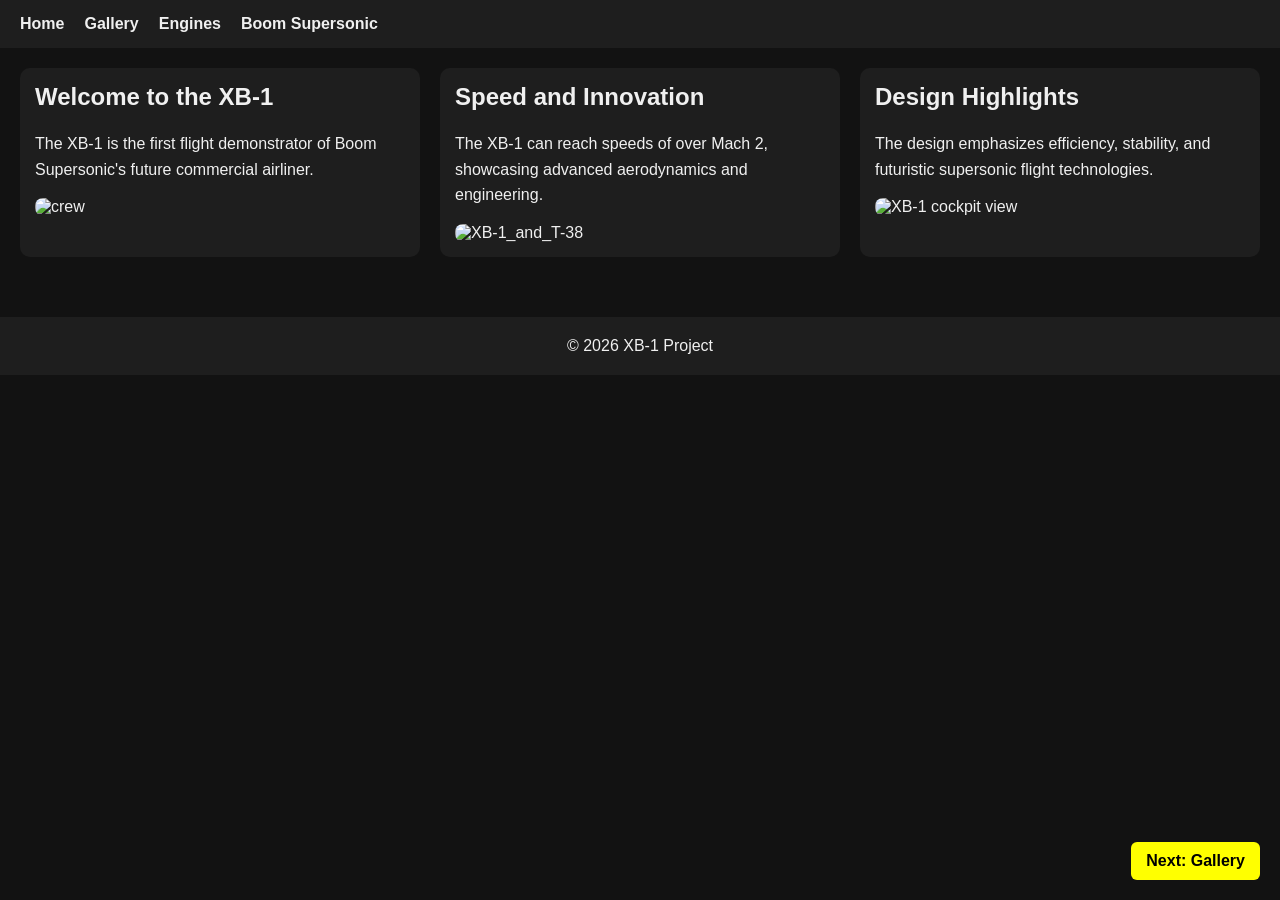
==== index.html @ 9a818ab4 "files" ====
<!DOCTYPE html>
<html lang="en">
<head>
  <meta charset="UTF-8">
  <meta name="viewport" content="width=device-width, initial-scale=1.0">
  <title>XB-1 Introduction</title>
  <link rel="stylesheet" href="style.css">
</head>
<body>
  <header class="sticky-header">
    <nav>
      <ul class="nav-list">
        <li><a href="index.html">Home</a></li>
        <li><a href="gallery.html">Gallery</a></li>
        <li><a href="engines.html">Engines</a></li>
        <li><a href="boom.html">Boom Supersonic</a></li>
      </ul>
    </nav>
  </header>

  <main class="grid-home">
    <section>
      <h2>Welcome to the XB-1</h2>
      <p>The XB-1 is the first flight demonstrator of Boom Supersonic's future commercial airliner.</p>
      <img src="images/XB-1_and_crew.jpg" alt="crew">
    </section>
    <section>
      <h2>Speed and Innovation</h2>
      <p>The XB-1 can reach speeds of over Mach 2, showcasing advanced aerodynamics and engineering.</p>
      <img src="images/XB-1_and_T-38.jpg" alt="XB-1_and_T-38">
    </section>
    <section>
      <h2>Design Highlights</h2>
      <p>The design emphasizes efficiency, stability, and futuristic supersonic flight technologies.</p>
      <img src="images/XB-1_dark_room.jpg" alt="XB-1 cockpit view">
    </section>
  </main>

  <div class="nav-buttons">
    <a href="gallery.html">Next: Gallery</a>
  </div>

  <footer>
    &copy; 2026 XB-1 Project
  </footer>
  <script src="script.js"></script>
</body>
</html>
---- style.css ----
body {
  margin: 0;
  font-family: Arial, sans-serif;
  background-color: #121212;
  color: #f0f0f0;
}

main {
  padding: 20px;
}

h1, h2, h3 {
  margin-top: 0;
}

p {
  line-height: 1.6;
}

.sticky-header {
  position: sticky;
  top: 0;
  background-color: #1e1e1e;
  padding: 15px 20px;
  z-index: 1000;
}

.nav-list {
  display: flex;
  gap: 20px;
  list-style: none;
  margin: 0;
  padding: 0;
}

.nav-list a {
  color: #f0f0f0;
  text-decoration: none;
  font-weight: bold;
}

.nav-list a:hover {
  color: yellow;
}

.grid-home {
  display: grid;
  grid-template-columns: repeat(3, 1fr);
  gap: 20px;
}

.grid-gallery {
  display: grid;
  grid-template-columns: 1fr;
  gap: 20px;
}

.grid-engines {
  display: grid;
  grid-template-columns: 1fr 1fr;
  gap: 20px;
}

.grid-boom {
  display: grid;
  grid-template-columns: 1fr 1fr;
  gap: 20px;
}

.grid-newsletter {
  display: grid;
  justify-items: center;
}

.photo-grid {
  display: grid;
  grid-template-columns: repeat(auto-fit, minmax(250px, 1fr));
  gap: 15px;
}

.photo-grid img {
  width: 100%;
  height: 220px;
  object-fit: cover;
  border-radius: 8px;
  transition: 0.3s;
}

.photo-grid img:hover {
  transform: scale(1.05);
}

img {
  width: 100%;
  display: block;
  border-radius: 8px;
}

section {
  background-color: #1e1e1e;
  padding: 15px;
  border-radius: 10px;
  position: relative;
}

button {
  background-color: yellow;
  color: black;
  padding: 10px 15px;
  border: none;
  border-radius: 5px;
  font-weight: bold;
  cursor: pointer;
}

button:hover {
  opacity: 0.8;
}

.nav-buttons {
  position: fixed;
  bottom: 20px;
  right: 20px;
  display: flex;
  gap: 10px;
}

.nav-buttons a {
  background-color: yellow;
  color: black;
  padding: 10px 15px;
  text-decoration: none;
  border-radius: 6px;
  font-weight: bold;
}

form {
  background-color: #1e1e1e;
  padding: 20px;
  border-radius: 10px;
  width: 300px;
}

input, textarea {
  width: 100%;
  padding: 8px;
  margin-top: 5px;
  margin-bottom: 15px;
  border: none;
  border-radius: 5px;
}

footer {
  background-color: #1e1e1e;
  text-align: center;
  padding: 20px;
  margin-top: 40px;
}

.highlight {
  background-color: yellow;
  color: black;
  transition: 0.3s;
}

@media (max-width: 768px) {
  .grid-home {
    grid-template-columns: 1fr;
  }
  .grid-engines {
    grid-template-columns: 1fr;
  }
  .grid-boom {
    grid-template-columns: 1fr;
  }
  .photo-grid {
    grid-template-columns: 1fr;
  }
  .nav-list {
    flex-direction: column;
    gap: 10px;
  }
}
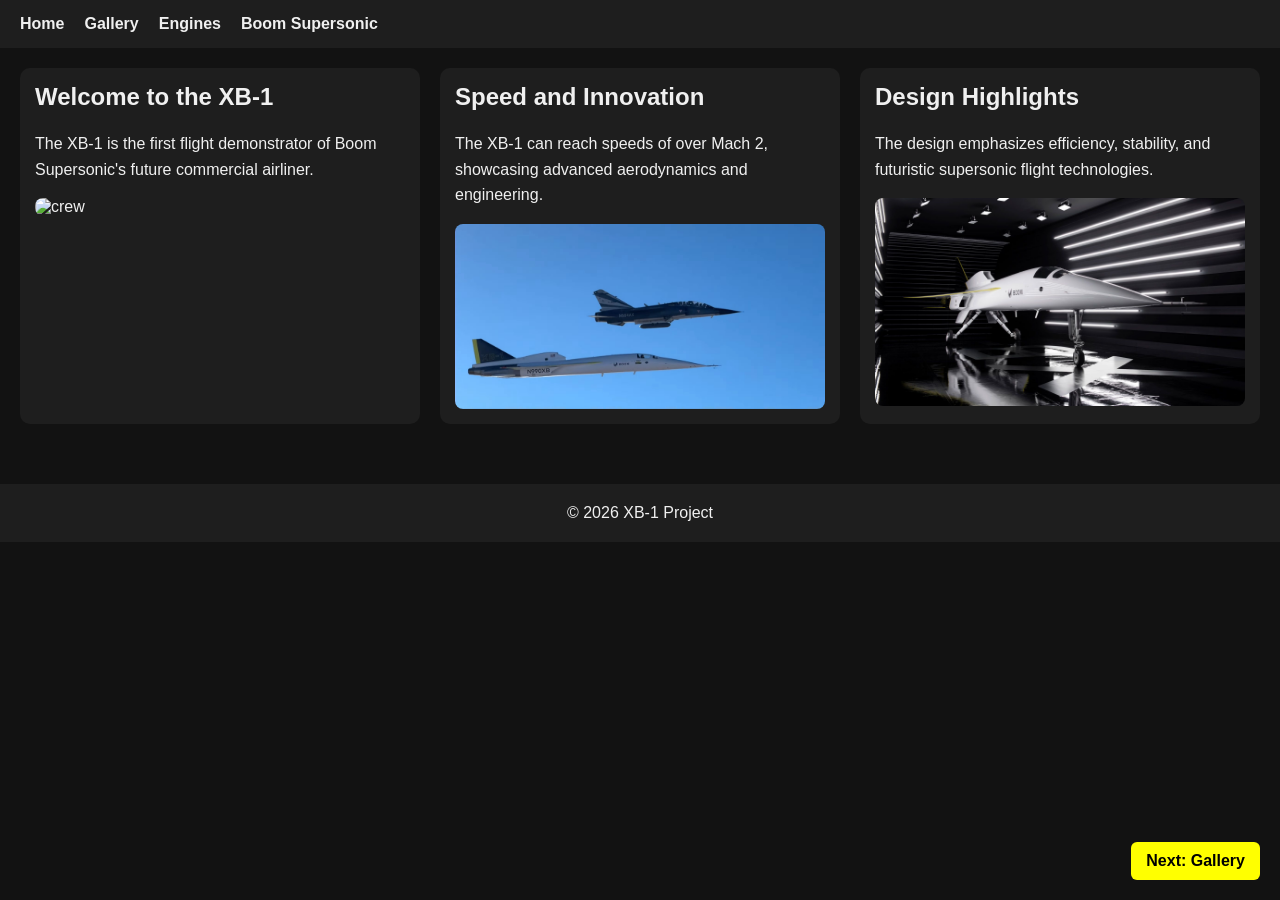
==== commit 31c26ea1: "fixed pictures" ====
--- a/index.html
+++ b/index.html
@@ -22,17 +22,17 @@
     <section>
       <h2>Welcome to the XB-1</h2>
       <p>The XB-1 is the first flight demonstrator of Boom Supersonic's future commercial airliner.</p>
-      <img src="images/XB-1_and_crew.jpg" alt="crew">
+      <img src="XB-1_and_crew.jpg" alt="crew">
     </section>
     <section>
       <h2>Speed and Innovation</h2>
       <p>The XB-1 can reach speeds of over Mach 2, showcasing advanced aerodynamics and engineering.</p>
-      <img src="images/XB-1_and_T-38.jpg" alt="XB-1_and_T-38">
+      <img src="XB-1_and_T-38.jpg" alt="XB-1_and_T-38">
     </section>
     <section>
       <h2>Design Highlights</h2>
       <p>The design emphasizes efficiency, stability, and futuristic supersonic flight technologies.</p>
-      <img src="images/XB-1_dark_room.jpg" alt="XB-1 cockpit view">
+      <img src="XB-1_dark_room.jpg" alt="XB-1 cockpit view">
     </section>
   </main>
 
